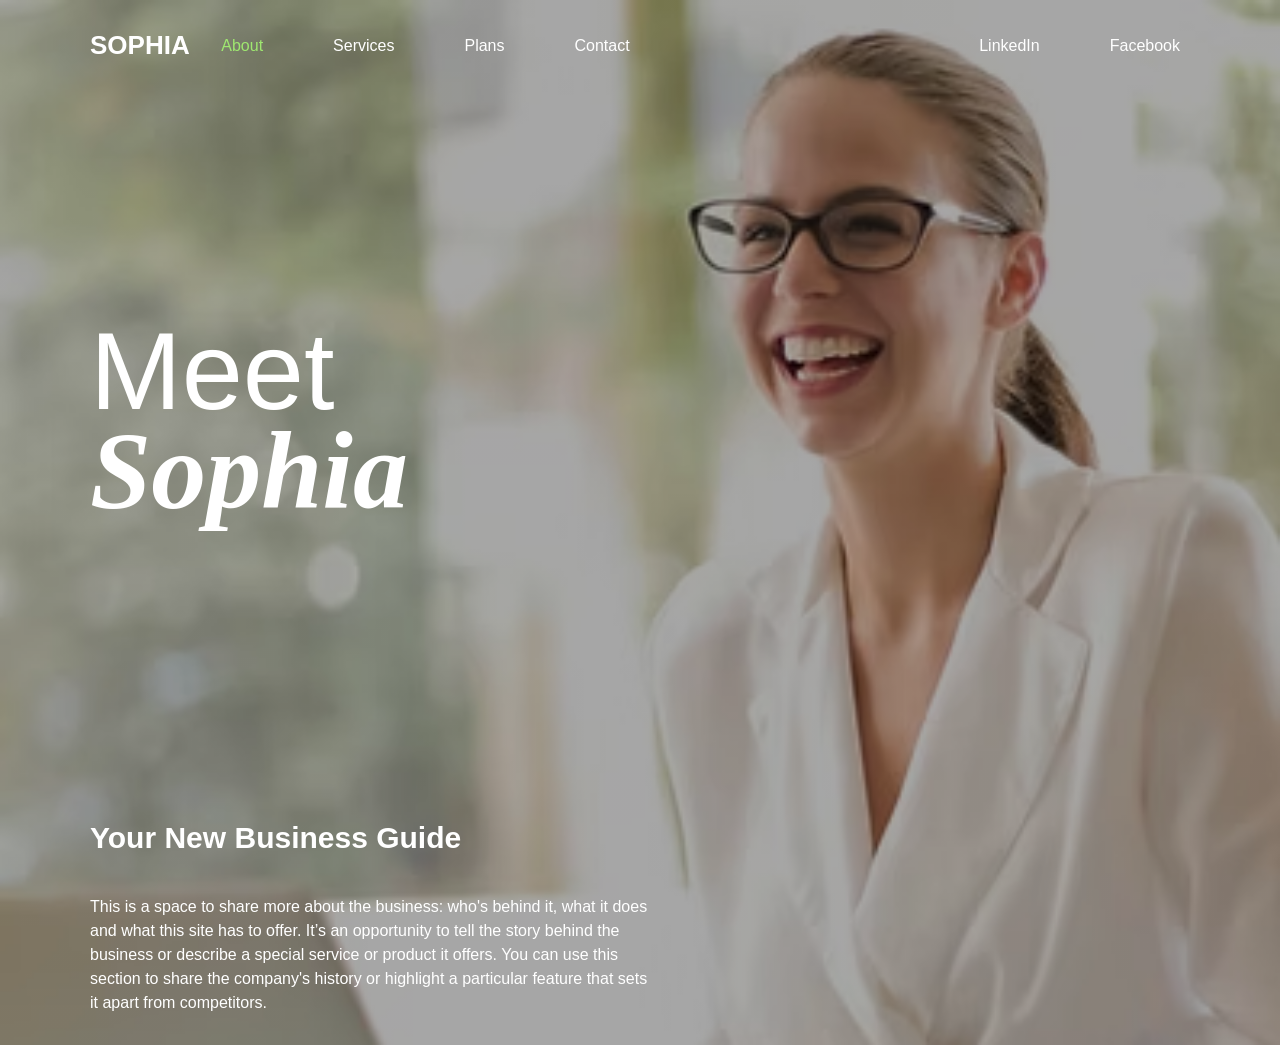
==== about.html @ bfd66d64 "add home work 2" ====
<!DOCTYPE html>
<html lang="en">
<head>
    <meta charset="UTF-8">
    <meta name="viewport" content="width=device-width, initial-scale=1.0">
    <title>Document</title>
    <link rel="stylesheet" href="./about.css">
</head>
<body>
    <header class="about-header">

        <nav class="about-nav">

            <div class="nav-logo">SOPHIA</div>
            <div class="nav-menu">
                <a href="./about.html" class="active">About</a>
                <a href="#">Services</a>
                <a href="#">Plans</a>
                <a href="#">Contact</a>
            </div>

            <div class="nav-social">
                <a href="#">LinkedIn</a>
                <a href="#">Facebook</a>
            </div>
        </nav>
            <div class="hero-content">
               <h1>Meet <span>Sophia</span></h1> 
               <h2>Your New Business Guide</h2>
               <p>
                This is a space to share more about the business: who's behind it, what it does and what this site has to offer. It’s an opportunity to tell the story behind the business or describe a special service or product it offers. You can use this section to share the company's history or highlight a particular feature that sets it apart from competitors.
               </p>
            </div>


        


    </header>


    
</body>
</html>
---- about.css ----
*{
    margin: 0;
    padding: 0;
    box-sizing: border-box;
}

a{
    text-decoration: none;
}
body{
    font-family: Arial, sans-serif;
}
.about-header{
    /* background-image: url(./images/hero/person.avif); */
    background-image: linear-gradient(rgba(0, 0, 0, 0.35), rgba(0, 0, 0, 0.35)), url('./images/hero/person.avif');
    background-repeat: no-repeat;
    background-size: cover;
    min-height: 100vh;
    background-position:70% 0%;
    color: white;
    padding: 30px 60px; 
   
}
.about-nav{
    display: flex;
    justify-content: space-between;
    align-items: center;
    margin-bottom: 120px;
}
.nav-logo{
    font-size: 26px;
    font-weight: 800;
    margin-left: 30px;
}
.nav-menu{
    display: flex;
    gap: 70px;
    margin-right:30%;
}
.nav-menu a{
    color: white;
    
}
.nav-menu .active{
    color: #9fe870;
} 
.nav-social{
    display: flex;
    gap:70px;
    margin-right: 40px;
}
.nav-social a{
    color: white;
    
}
.hero-content{
    max-width: 560px;
    margin-left: 30px;
    margin-top: 260px; 
}
.hero-content h1{
    font-size: 110px;
    font-weight: 400;
    line-height: 0.9;
    margin-bottom: 300px;
}
.hero-content h1 span{
    font-style: italic;
    font-family: "Cormorant Garamond", serif;
    font-weight: 600;
}
.hero-content h2{
    font-size: 30px;
    font-weight: 600;
    margin-bottom: 40px;
}
.hero-content p{
    line-height: 1.5;
    
}

@media (max-width:1300px){
    .nav-logo{
        margin-right: 30px;
    }

}
@media (max-width:1175px){
    .nav-social {
        flex-wrap: wrap;
        gap: 20px;
        
    }
    .nav-menu{
        margin-right: 0;
        flex-wrap: wrap;
    }
}
@media (max-width:495px){
    .about-nav{
        flex-direction: column;
    }
    .nav-menu{
        flex-direction: column;
        gap: 20px;
    }
    .nav-social{
        flex-direction: column;
        margin-top: 20px;
    }
    .about-header{
        padding: 20px;
    }
}
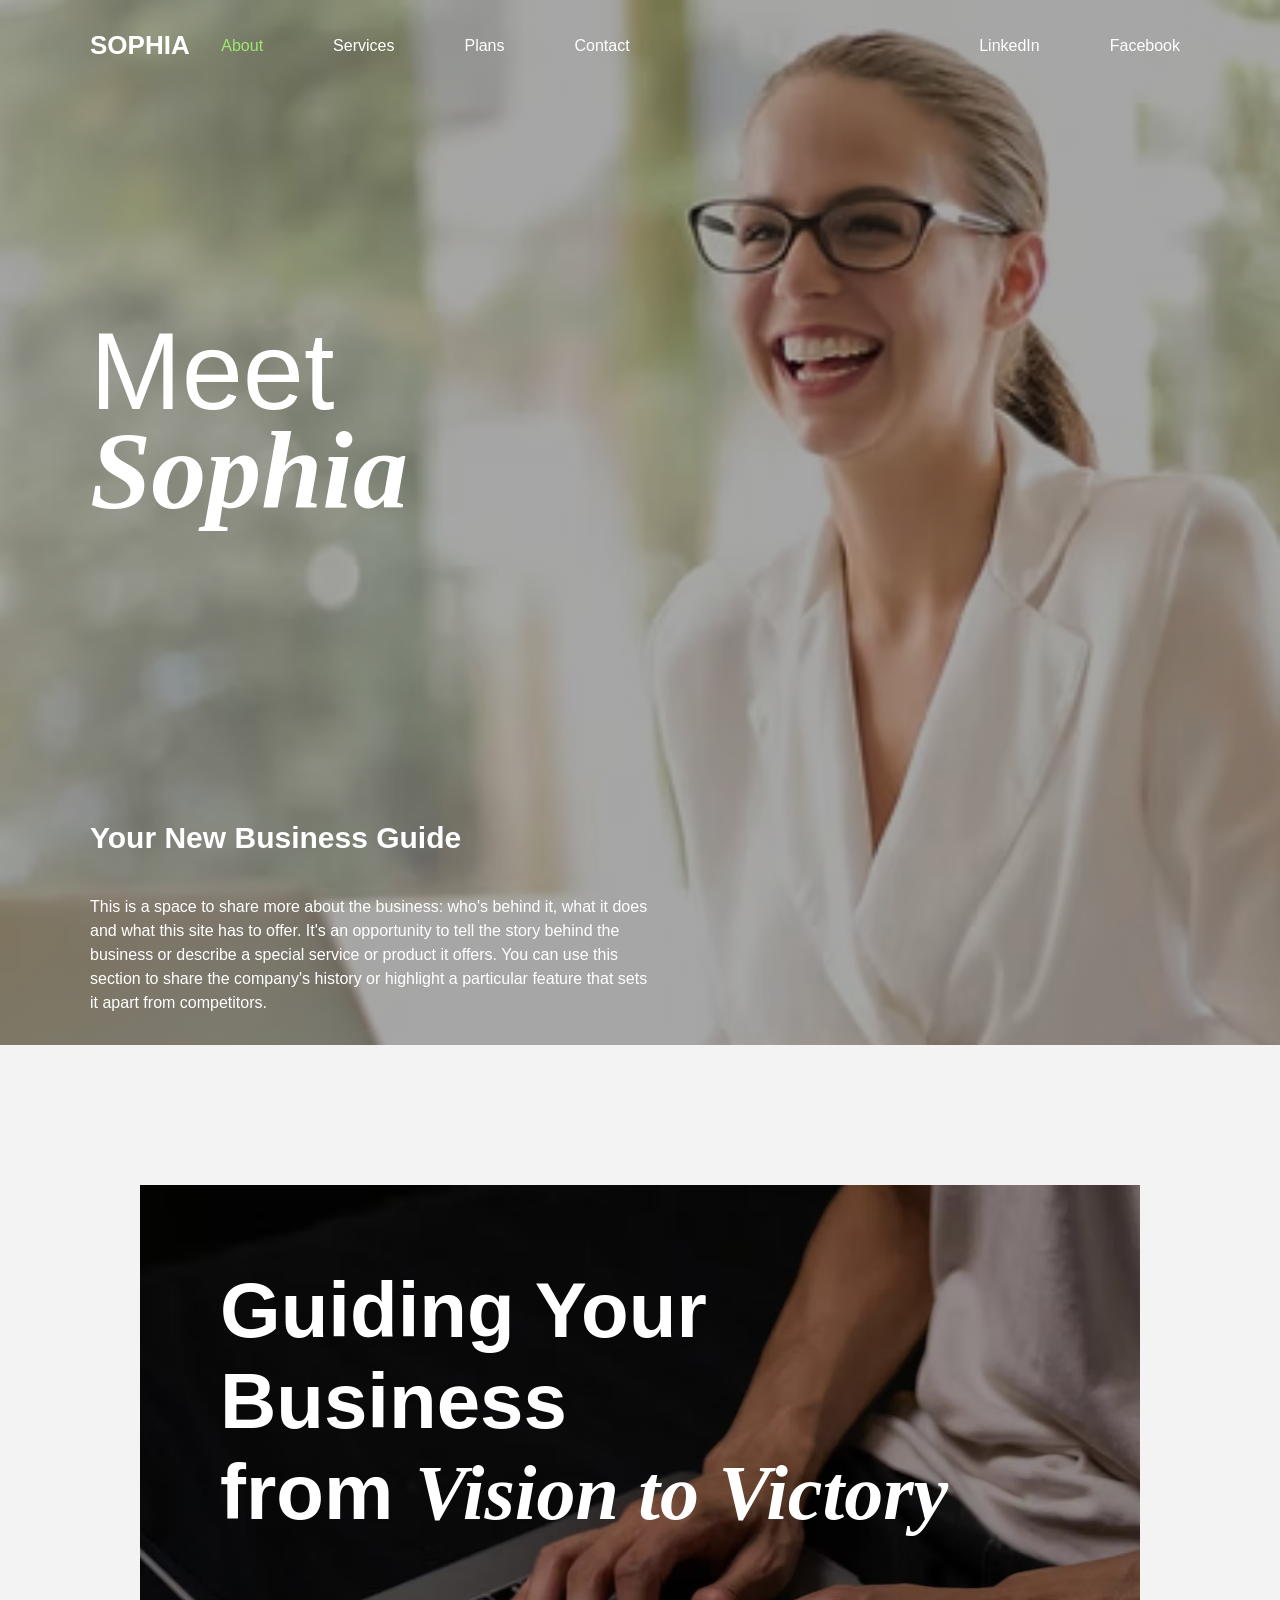
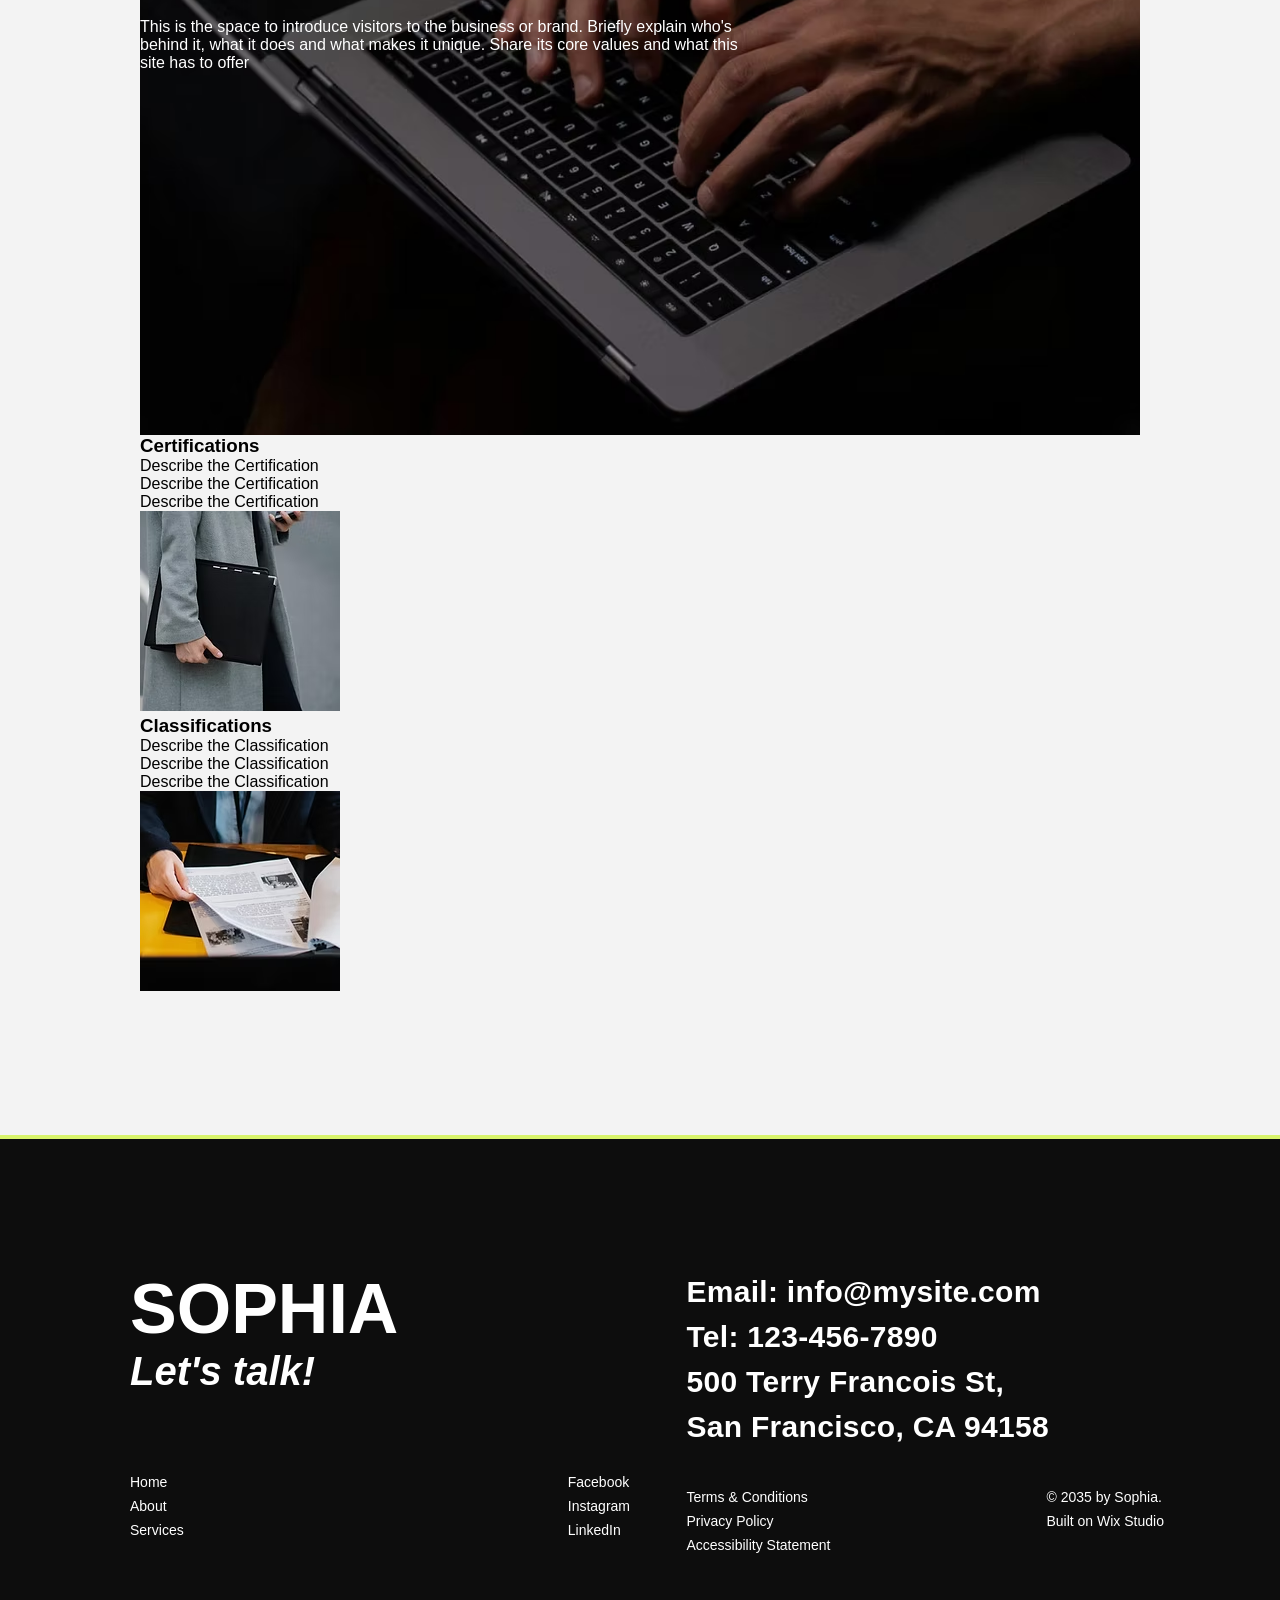
==== commit 8238ee3b: "add home work 2" ====
--- a/about.html
+++ b/about.html
@@ -28,16 +28,138 @@
                <h1>Meet <span>Sophia</span></h1> 
                <h2>Your New Business Guide</h2>
                <p>
-                This is a space to share more about the business: who's behind it, what it does and what this site has to offer. It’s an opportunity to tell the story behind the business or describe a special service or product it offers. You can use this section to share the company's history or highlight a particular feature that sets it apart from competitors.
+                This is a space to share more about the business: who's behind it, what it does and what this site has to offer. It's an opportunity to tell the story behind the business or describe a special service or product it offers. You can use this section to share the company's history or highlight a particular feature that sets it apart from competitors.
                </p>
             </div>
+
+</header>
+
+<section class="about-section">
+
+
+    <section class="about-story">
+
+
+        <div class="about-story-content">
+            <h2>Guiding Your Business <br>from <span>Vision to Victory</span></h2>
+            <p>This is the space to introduce visitors to the business or brand. Briefly explain who's <br>behind it, what it does and what makes it unique. Share its core values and what this <br>site has to offer</p>
+        </div>
+
+
+    </section>
+
+    <section class="about-cards">
+
+
+        <div class="about-card certifications-card">
+            <div class="card-content">
+                <div class="card-text">
+                     <h3>Certifications</h3>
+                     <p>Describe the Certification</p>
+                     <p>Describe the Certification</p>
+                     <p>Describe the Certification</p>
+                </div>
+
+                <div class="card-image">
+                    <img src="./images/image-about/Image 5.avif" alt="Certifications">
+                </div>
+                
+            </div>
+
+
+        </div>
+
+
+        <div class="about-card classifications-card">
+            <div class="card-content">
+                <div class="card-text">
+                    <h3>Classifications</h3>
+                    <p>Describe the Classification</p>
+                    <p>Describe the Classification</p>
+                    <p>Describe the Classification</p>
+                </div>
+
+                <div class="card-image">
+                    <img src="./images/image-about/Image 6.avif" alt="Classification">
+                </div>
+            </div>
+        </div> 
+
+
+
+        
+        
+    </section>
+
+    
+
+</section>
+
+
+    <footer class="footer-content">
+
+
+        <div class="left-footer">
+
+
+            <div class="left-top">
+                <h2>SOPHIA</h2>
+                <h3>Let's talk!</h3>
+            </div>
+
+
+            <div class="left-bottom">
+                <a href="#">Home</a>
+                <a href="#">About</a>
+                <a href="#">Services</a>
+                <a href="#">Facebook</a>
+                <a href="#">Instagram</a>
+                <a href="#">LinkedIn</a>
+
+            </div>
+
+
+        </div>
 
 
         
 
 
-    </header>
+        <div class="right-footer">
 
+
+            <div class="right-top">
+                <p>Email: info@mysite.com</p>
+
+                <p>Tel: 123-456-7890</p>
+
+                <p>500 Terry Francois St, <br>San Francisco, CA 94158</p>
+                
+                
+                
+            </div>
+
+
+            <div class="right-bottom">
+                <a href="">Terms & Conditions</a>
+                <a href="">Privacy Policy</a>
+                <a href="">Accessibility Statement</a>
+
+                <p>© 2035 by Sophia. </p>
+
+                <p>Built on <a href="#">Wix Studio</a></p>
+            </div>
+
+
+        </div>
+
+
+
+        
+
+
+
+    </footer>
 
     
 </body>
--- a/about.css
+++ b/about.css
@@ -78,6 +78,116 @@
     line-height: 1.5;
     
 }
+.about-section{
+     background-color: #f3f3f3;
+     padding: 140px;
+}
+.about-story{
+    background-image: url(./images/image-about/Image\ 7.avif);
+    background-size: cover;
+    min-height: 850px;
+    background-position: 5% 100%;
+    background-repeat: no-repeat;
+}
+.about-story-content h2{
+    font-size: 78px;
+    color: white;
+    padding: 80px;
+    
+}
+.about-story-content h2 span{
+    font-style: italic;
+    font-family: "Cormorant Garamond",serif;
+}
+.about-story-content p{
+    color: white;
+    
+
+}
+
+
+
+.footer-content{
+    background-color: #0d0d0d;
+    color: white;
+    padding: 60px;
+    display: flex;
+    justify-content: space-between;
+    border-top: 4px solid #d8f36b;
+   
+
+}
+.left-footer{
+    margin-left: 70px;
+    
+}
+.left-top{
+    margin-bottom: 80px;
+    margin-top: 70px;
+}
+.left-top h2{
+    font-size: 70px;
+    font-weight: 800;
+    
+}
+.left-top h3{
+    font-size: 40px;
+    font-style: italic;
+    font-family: Arial, sans-serif;
+}
+
+
+
+ .left-bottom{
+    display: flex;
+    flex-direction: column;
+    flex-wrap: wrap;
+    height: 80px;
+    /* column-gap: 90px; */
+    row-gap: 8px;
+    width: 500px;
+    align-content: space-between;
+    
+    
+    
+ }
+ .left-bottom a{
+    color: white;
+    font-size: 14px;
+    text-decoration: none;
+ }
+ .right-footer{
+    width: 46%;
+    display: flex;
+    flex-direction: column;
+    margin-top: 70px;
+ }
+
+  .right-top{
+    font-size: 30px;
+    font-weight: 700;
+    margin-bottom: 40px;
+    line-height: 1.5;
+    letter-spacing: 0.3px;
+    
+    
+  }
+  .right-bottom{
+    font-size: 14px;
+    display: flex;
+    flex-direction: column;
+    flex-wrap: wrap;
+    height: 70px;
+    column-gap: 160px;
+    row-gap: 8px;
+    
+    }
+    .right-bottom a{
+        color: white;
+        text-decoration: none;
+        
+        
+    }
 
 @media (max-width:1300px){
     .nav-logo{
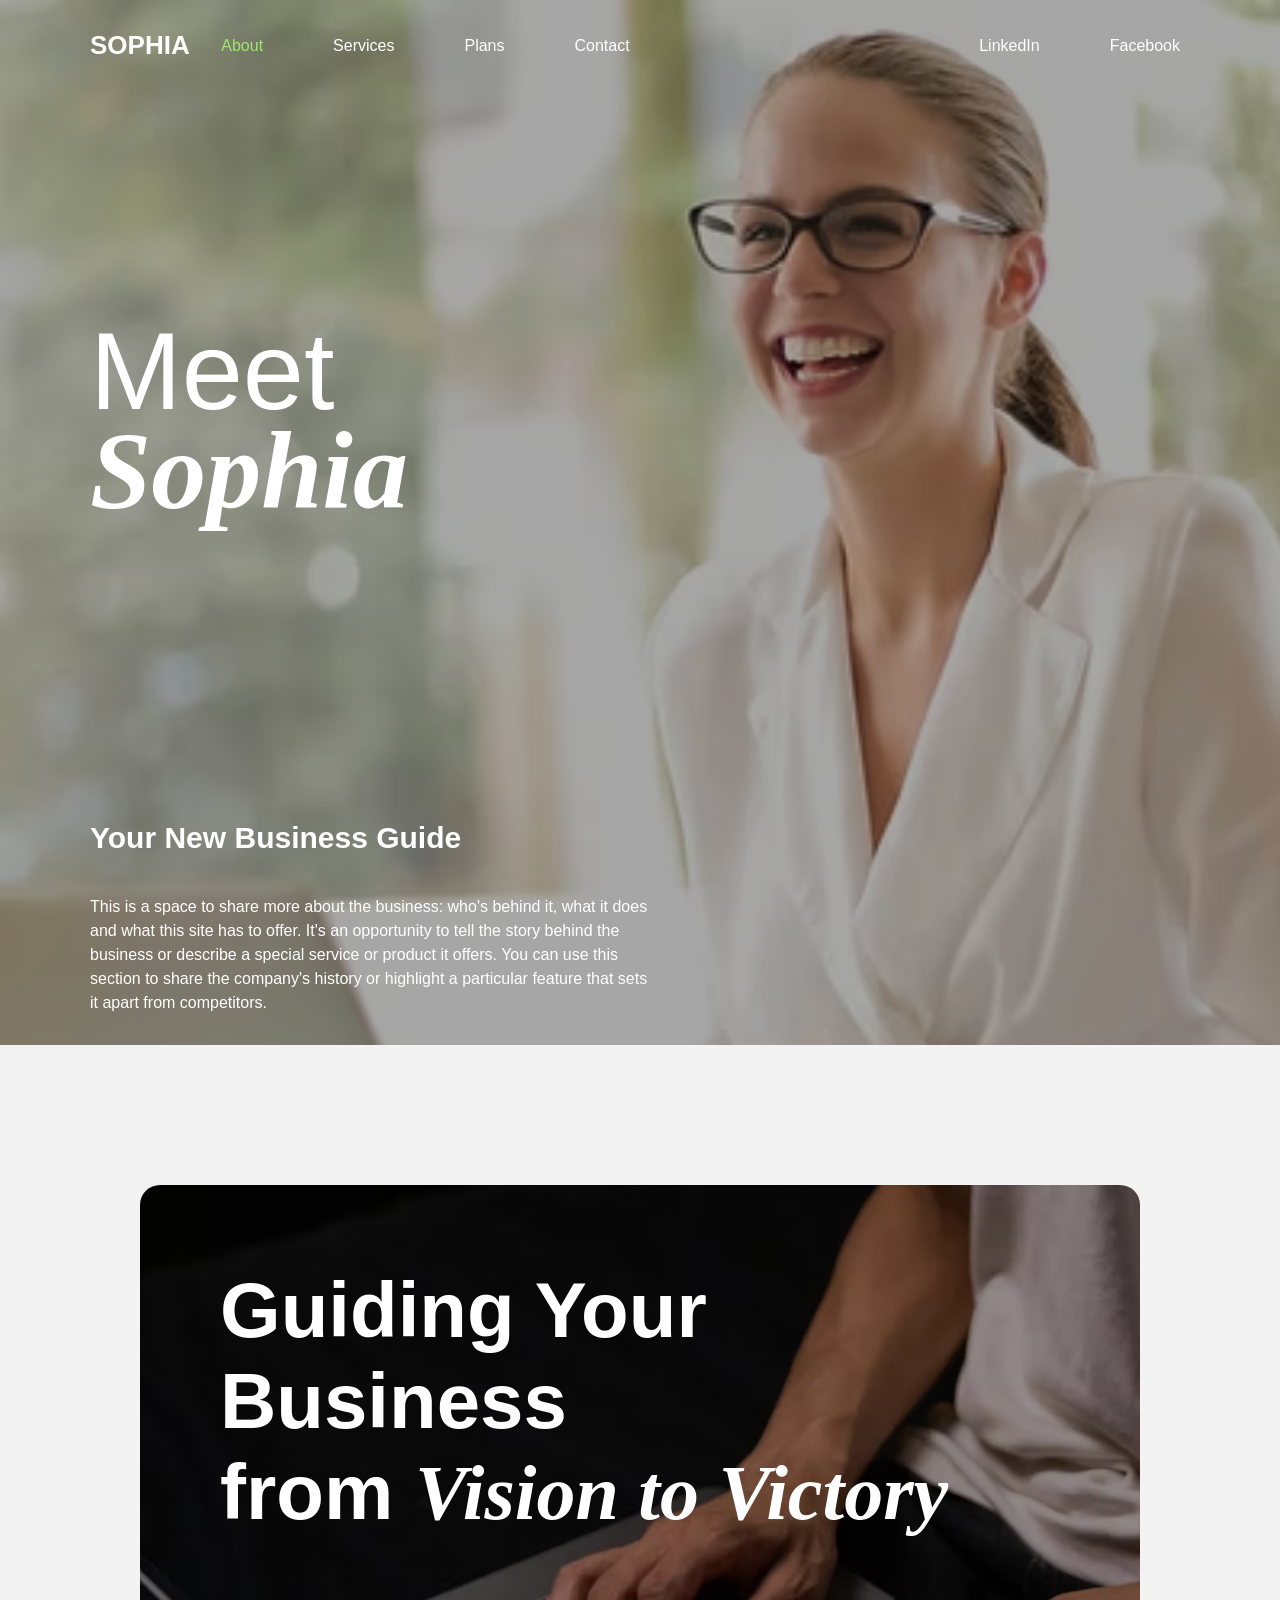
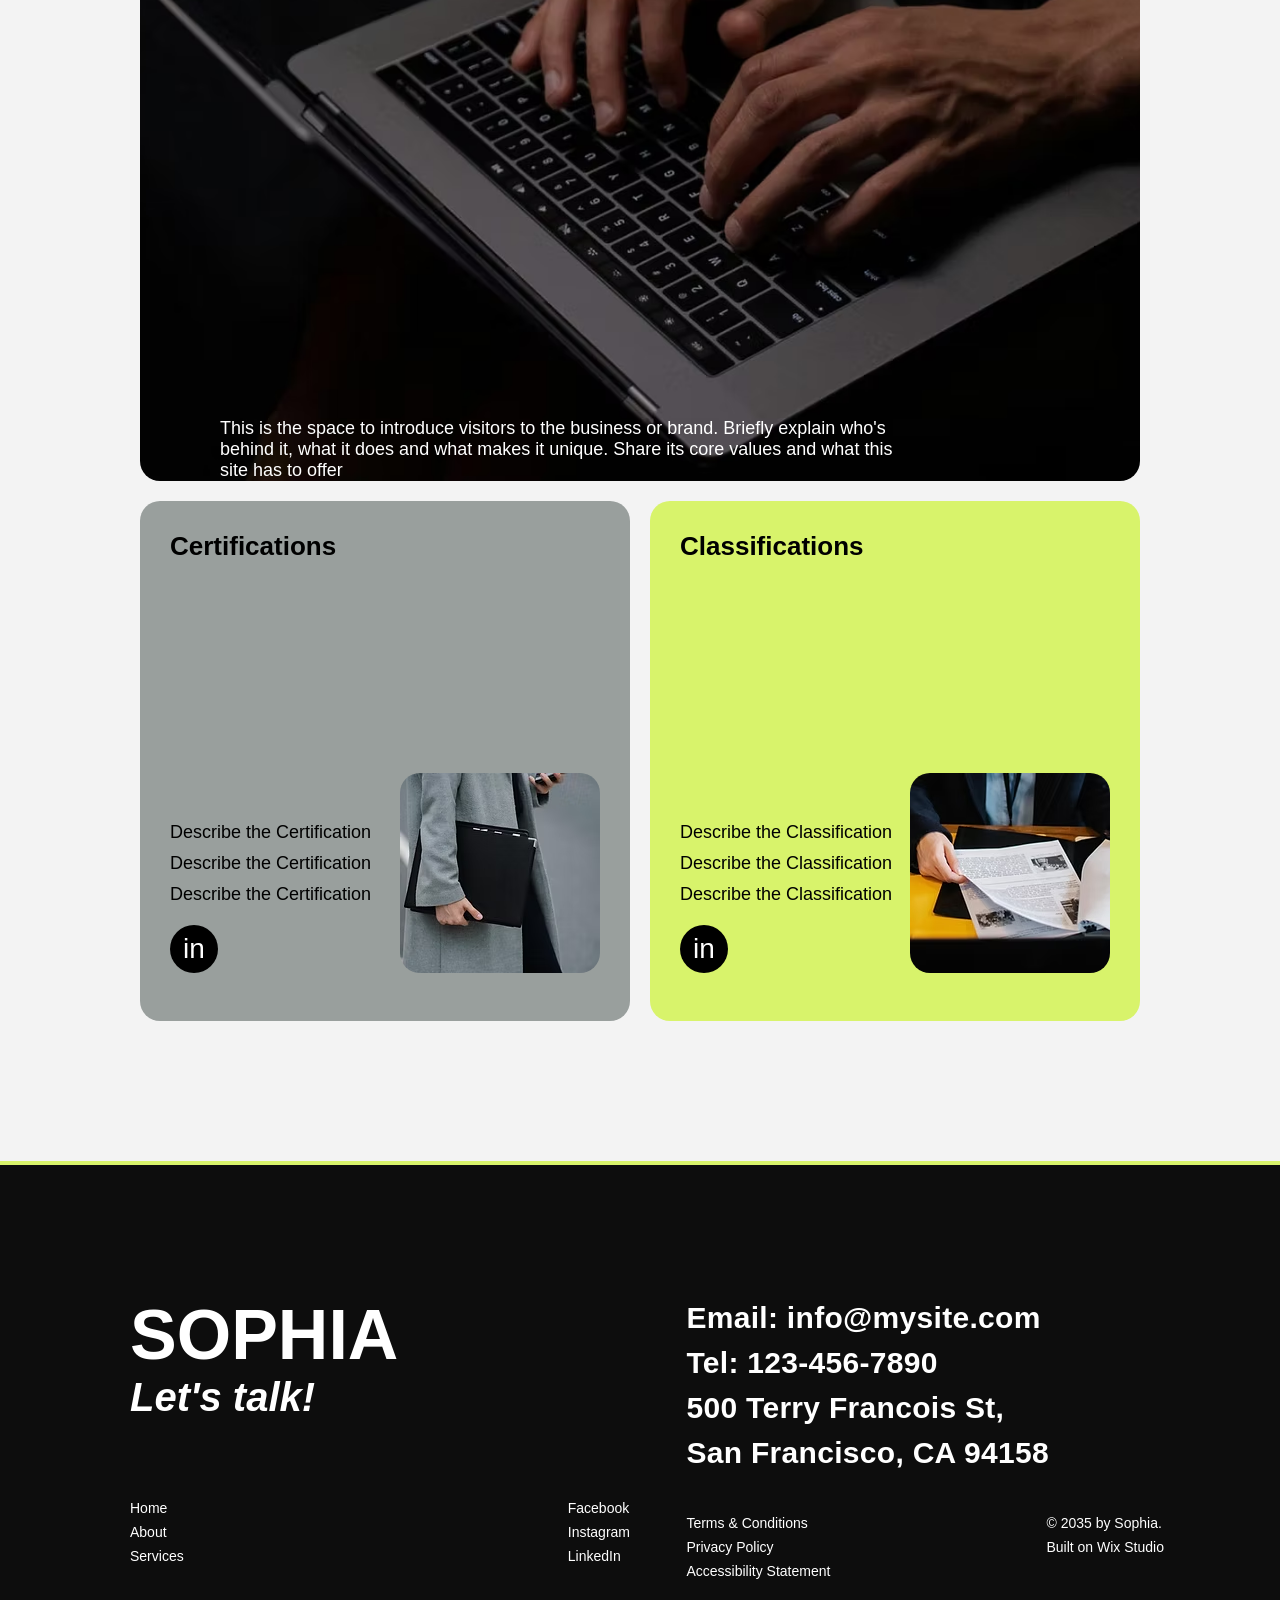
==== commit ff54f8b5: "add home work 2" ====
--- a/about.html
+++ b/about.html
@@ -14,7 +14,7 @@
             <div class="nav-logo">SOPHIA</div>
             <div class="nav-menu">
                 <a href="./about.html" class="active">About</a>
-                <a href="#">Services</a>
+                <a href="./services.html">Services</a>
                 <a href="#">Plans</a>
                 <a href="#">Contact</a>
             </div>
@@ -58,6 +58,9 @@
                      <p>Describe the Certification</p>
                      <p>Describe the Certification</p>
                      <p>Describe the Certification</p>
+                     <a href="#" class="card-linkedin">in</a>
+                        
+                     
                 </div>
 
                 <div class="card-image">
@@ -77,6 +80,7 @@
                     <p>Describe the Classification</p>
                     <p>Describe the Classification</p>
                     <p>Describe the Classification</p>
+                    <a href="#" class="card-linkedin">in</a>
                 </div>
 
                 <div class="card-image">
--- a/about.css
+++ b/about.css
@@ -88,6 +88,7 @@
     min-height: 850px;
     background-position: 5% 100%;
     background-repeat: no-repeat;
+    border-radius: 20px;
 }
 .about-story-content h2{
     font-size: 78px;
@@ -101,9 +102,78 @@
 }
 .about-story-content p{
     color: white;
-    
-
-}
+    padding-left: 80px;
+    margin-top: 400px;
+    font-size: 18px;
+    
+
+}
+.about-cards{
+    display: flex;
+    gap: 20px;
+    margin-top: 20px;
+}
+.about-card{
+    flex: 1;
+    border-radius: 20px;
+    min-height: 520px;
+    padding: 30px;
+    overflow: hidden;
+    
+    
+}
+.certifications-card{
+    background-color: #999f9d;
+}
+.classifications-card{
+    background-color: #d8f36b;
+}
+.card-content{
+    display: flex;
+    justify-content: space-between;
+    align-items: flex-end;
+}
+.card-text h3{
+    font-size: 26px;
+    margin-bottom: 260px;
+    font-weight: 700;
+
+}
+.about-card p{
+    font-size: 18px;
+    
+}
+.card-linkedin{
+    width: 48px;
+    height: 48px;
+    border-radius: 50%;
+    background-color: black;
+    color: white;
+    display: flex;
+    align-items: center;
+    justify-content: center;
+    font-size: 28px;
+    margin-top: 20px;
+    text-decoration: none;
+    
+}
+.card-text p{
+    margin-bottom: 10px;
+}
+.card-image img:hover{
+    transform: translateY(-4px);
+    border-radius: 20px;
+}
+.card-image img{
+   border-radius: 20px;
+    display: block;
+    transition: transform 0.45s cubic-bezier(0.22, 1, 0.36, 1);
+}
+
+
+
+
+
 
 
 
@@ -114,7 +184,7 @@
     display: flex;
     justify-content: space-between;
     border-top: 4px solid #d8f36b;
-   
+
 
 }
 .left-footer{
@@ -189,6 +259,7 @@
         
     }
 
+
 @media (max-width:1300px){
     .nav-logo{
         margin-right: 30px;
@@ -205,6 +276,40 @@
         margin-right: 0;
         flex-wrap: wrap;
     }
+    .body{
+        overflow-x: hidden;
+    }
+    .about-header{
+        padding: 10px;
+        background-position: 30%;
+    }
+    .about-nav{
+        flex-wrap: wrap;
+        gap: 16px;
+        flex-direction: column;
+        align-items: flex-start;
+    }
+    .about-cards{
+        display: flex;
+        flex-direction: column;
+        flex-wrap: wrap;
+        gap: 20px;
+    }
+    .about-section{
+        padding: 30px 20px;
+    }
+     .card-content{
+        flex-direction: column;
+        align-items: flex-start;
+        gap: 24px;
+    }
+       .about-card{
+        min-height: auto;
+        padding: 24px;
+    
+ 
+    
+   
 }
 @media (max-width:495px){
     .about-nav{
@@ -222,4 +327,19 @@
         padding: 20px;
     }
 }
+@media (max-width:1069px){
+    .about-story{
+        min-width: 850px;
+    }
+    .about-story-content h2{
+        font-size: 78px;
+        padding: 80px;
+    }
+    .about-story-content p{
+        max-width: 520px;
+        margin-top: 260px;
+        margin-left: 80px;
+    }
+}
+
      
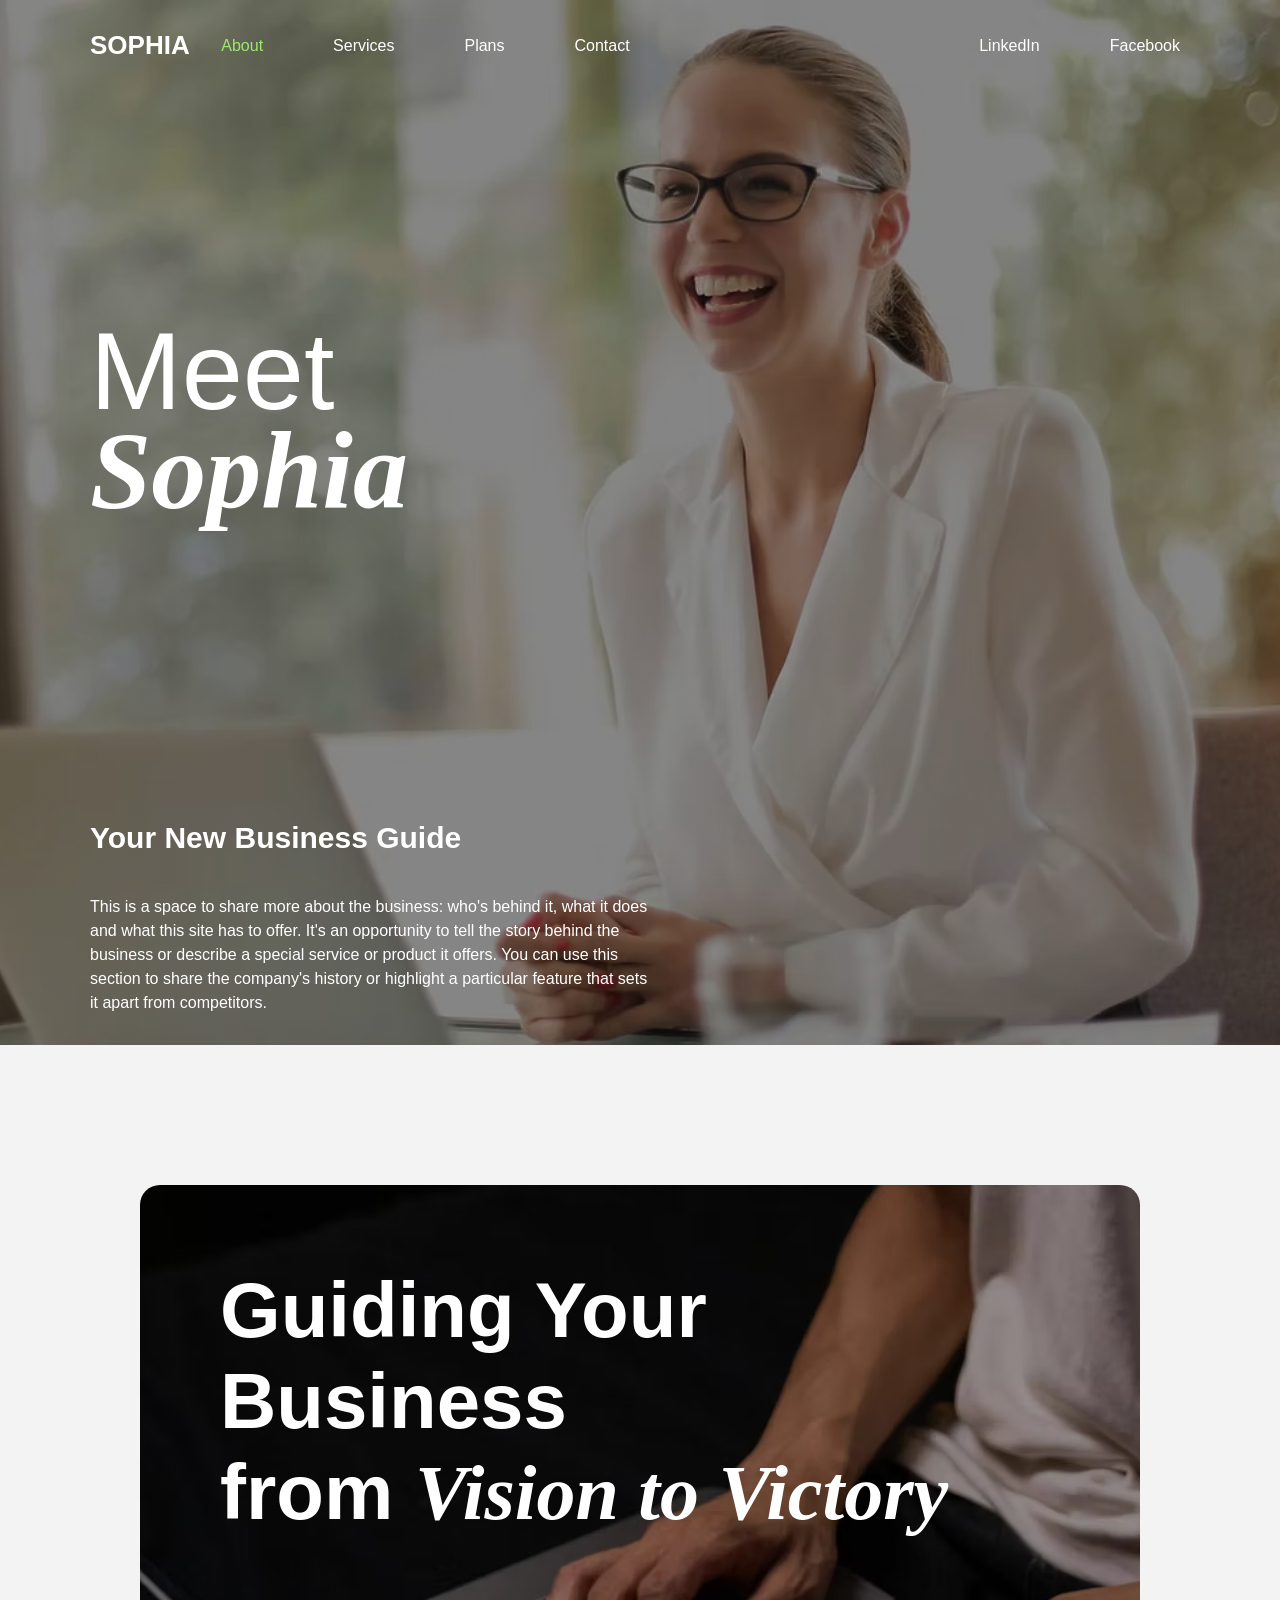
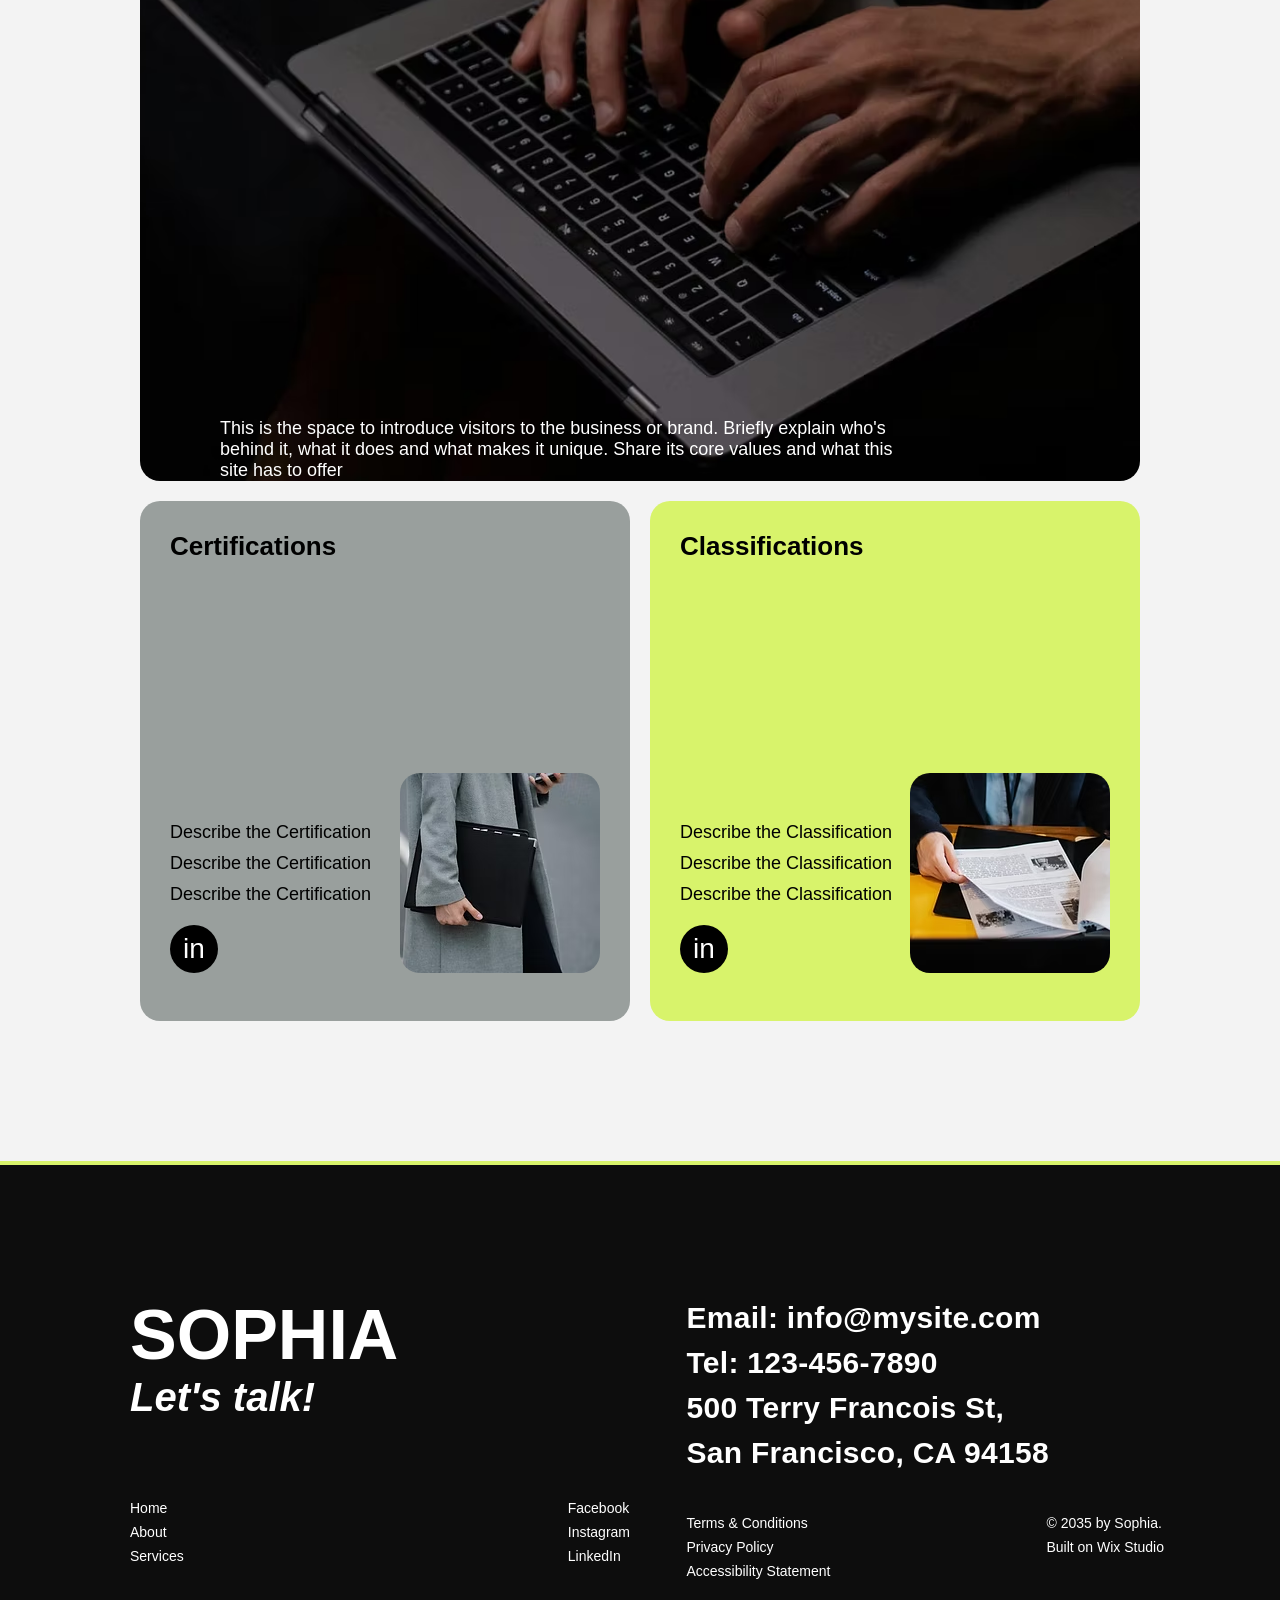
==== commit 3f0fe360: "add home work 2" ====
--- a/about.html
+++ b/about.html
@@ -22,7 +22,9 @@
             <div class="nav-social">
                 <a href="#">LinkedIn</a>
                 <a href="#">Facebook</a>
+                
             </div>
+            <a class="abburger" href="./abburger.html">&#9776;</a>
         </nav>
             <div class="hero-content">
                <h1>Meet <span>Sophia</span></h1> 
--- a/about.css
+++ b/about.css
@@ -12,7 +12,7 @@
 }
 .about-header{
     /* background-image: url(./images/hero/person.avif); */
-    background-image: linear-gradient(rgba(0, 0, 0, 0.35), rgba(0, 0, 0, 0.35)), url('./images/hero/person.avif');
+    background-image: linear-gradient(rgba(0, 0, 0, 0.35), rgba(0, 0, 0, 0.35)), url(./images/image-about/gogona.avif);
     background-repeat: no-repeat;
     background-size: cover;
     min-height: 100vh;
@@ -184,8 +184,8 @@
     display: flex;
     justify-content: space-between;
     border-top: 4px solid #d8f36b;
-
-
+    /* flex-direction: column;
+    align-items: center; */
 }
 .left-footer{
     margin-left: 70px;
@@ -258,6 +258,10 @@
         
         
     }
+    .abburger{
+        display: none;
+        color: white;
+    }
 
 
 @media (max-width:1300px){
@@ -282,6 +286,7 @@
     .about-header{
         padding: 10px;
         background-position: 30%;
+        background-size: contain;
     }
     .about-nav{
         flex-wrap: wrap;
@@ -306,14 +311,30 @@
        .about-card{
         min-height: auto;
         padding: 24px;
-    
- 
-    
-   
-}
+    }
+    .left-bottom{
+        width: 0;
+        height: 0;
+        column-gap: 0;
+    }
+    .left-top h2{
+        font-size: 30px;
+    }
+    .nav-menu,
+    .nav-social{
+        display: none;
+    }
+    .abburger{
+        display: block;
+    }
+    
+    
+}
+
 @media (max-width:495px){
     .about-nav{
         flex-direction: column;
+        margin-bottom: -121px;
     }
     .nav-menu{
         flex-direction: column;
@@ -326,20 +347,45 @@
     .about-header{
         padding: 20px;
     }
+    .right-footer{
+        width:95% ;
+    }
+    .left-footer{
+        margin-left: 0%;
+    }
+    .hero-content{
+        margin-top: 20px;
+    }.hero-content h1{
+        margin-bottom: 25px;
+        font-size: 26px;
+    }
 }
 @media (max-width:1069px){
     .about-story{
-        min-width: 850px;
+        min-width: 50px;
     }
     .about-story-content h2{
-        font-size: 78px;
-        padding: 80px;
+        font-size: 34px;
+        padding: 27px;
     }
     .about-story-content p{
         max-width: 520px;
-        margin-top: 260px;
+        margin-top: 160px;
         margin-left: 80px;
-    }
+        padding-left: 20px;
+    }
+    .footer-content{
+        display: flex;
+        flex-direction: column;
+        align-items: center;
+        padding: 8px;
+       
+        
+    }
+    .hero-content h1{
+        font-size: 52px;
+    }
+    
 }
 
      
